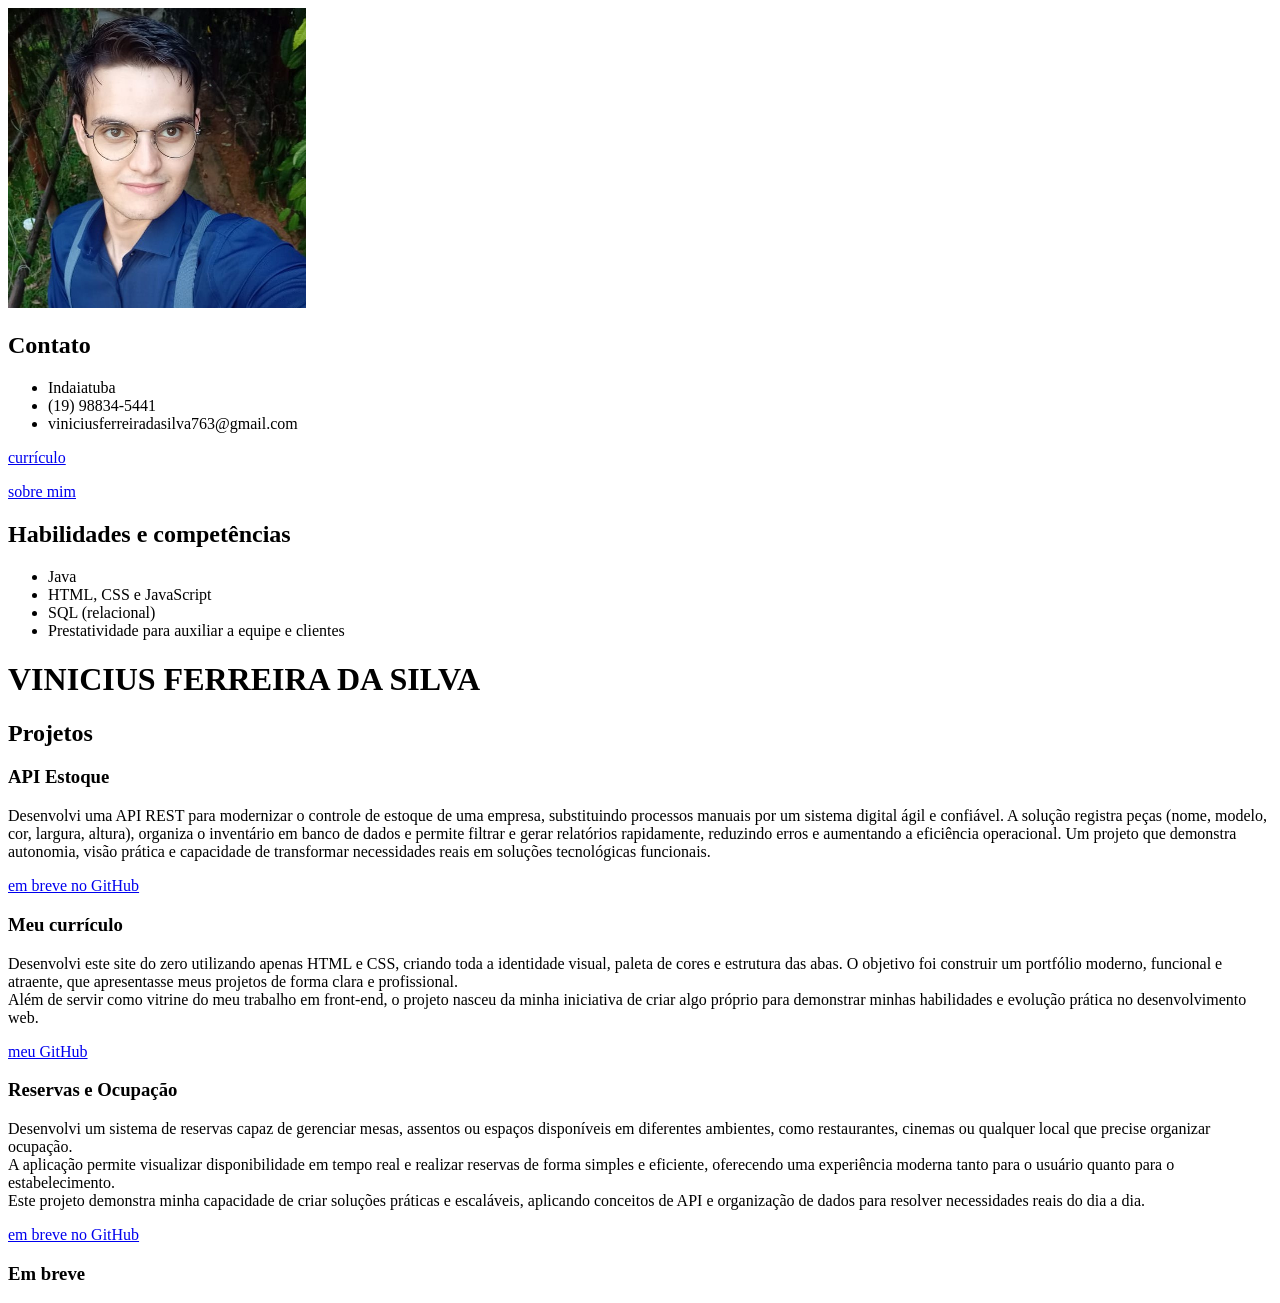
==== curriculo/meusProjetos.html @ 004ae577 "Create meusProjetos.html" ====
<!doctype html>
<html lang="pt-br">
  <head>
    <meta charset="UTF-8" />
    <meta name="author" content="Vinicius Ferreira da Silva" />
    <title>Projetos de Vinicius</title>
    <meta
      name="Description"
      content="Página criada com o intuito de mostrar meus projetos"
    />

    <link rel="stylesheet" href="organizacaoProjetosSobre.css" />
  </head>
  <body>
    <div class="divPrincipal">
      <aside>
        <div class="alinhamentoFoto">
          <img src="images/imagemVinicius.png" alt="" />
        </div>
        <div class="divEsquerda">
          <h2>Contato</h2>
        <ul class="ulEsquerda">
          <li>Indaiatuba</li>
          <li>(19) 98834-5441</li>
          <li>viniciusferreiradasilva763@gmail.com</li>
        </ul>
        <div class="divEsquerda">
          <p class="botaoOutraPagina">
            <a href="curriculoViniciusFerreira.html">currículo</a>
          </p>

          <p class="botaoOutraPagina"><a href="sobreVinicius.html">sobre mim</a></p>
          <h2>Habilidades e competências</h2>

          <ul class="ulEsquerda">
            <li>Java</li>
            <li>HTML, CSS e JavaScript</li>
            <li>SQL (relacional)</li>
            <li>Prestatividade para auxiliar a equipe e clientes</li>
          </ul>
        </div>
      </aside>
      <main>
        <header><h1>VINICIUS FERREIRA DA SILVA</h1></header>
        <div class="alinhamentoProjetos">
          <h2>Projetos</h2>
          <div class="card">
            <h3>API Estoque</h3>
            <p>
              Desenvolvi uma API REST para modernizar o controle de estoque de
              uma empresa, substituindo processos manuais por um sistema digital
              ágil e confiável. A solução registra peças (nome, modelo, cor,
              largura, altura), organiza o inventário em banco de dados e permite
              filtrar e gerar relatórios rapidamente, reduzindo erros e
              aumentando a eficiência operacional. Um projeto que demonstra
              autonomia, visão prática e capacidade de transformar necessidades
              reais em soluções tecnológicas funcionais.
            </p>
            <nav>
              <a
                href="https://github.com/VINICIUSFERREIRASILVA763">
                em breve no GitHub
              </a>
            </nav>
          </div>
          <div class="card">
            <h3>Meu currículo</h3>
            <p>
              Desenvolvi este site do zero utilizando apenas HTML e CSS, criando
              toda a identidade visual, paleta de cores e estrutura das abas. O
              objetivo foi construir um portfólio moderno, funcional e atraente,
              que apresentasse meus projetos de forma clara e profissional.
              <br />
              Além de servir como vitrine do meu trabalho em front-end, o
              projeto nasceu da minha iniciativa de criar algo próprio para
              demonstrar minhas habilidades e evolução prática no
              desenvolvimento web.
            </p>
            <nav>
              <a href="https://github.com/VINICIUSFERREIRASILVA763"
                >meu GitHub</a
              >
            </nav>
          </div>
          <div class="card">
            <h3>Reservas e Ocupação</h3>
            <p>
              Desenvolvi um sistema de reservas capaz de gerenciar mesas,
              assentos ou espaços disponíveis em diferentes ambientes, como
              restaurantes, cinemas ou qualquer local que precise organizar
              ocupação.<br />A aplicação permite visualizar disponibilidade em
              tempo real e realizar reservas de forma simples e eficiente,
              oferecendo uma experiência moderna tanto para o usuário quanto
              para o estabelecimento.<br />Este projeto demonstra minha
              capacidade de criar soluções práticas e escaláveis, aplicando
              conceitos de API e organização de dados para resolver necessidades
              reais do dia a dia.
            </p>
            <nav>
              <a
                href="https://github.com/VINICIUSFERREIRASILVA763"
                target="_blank"
              >
                em breve no GitHub
              </a>
            </nav>
          </div>
          <div class="card">
            <h3>Em breve</h3>
          </div>
        </div>
      </main>
    </div>
  </body>
</html>
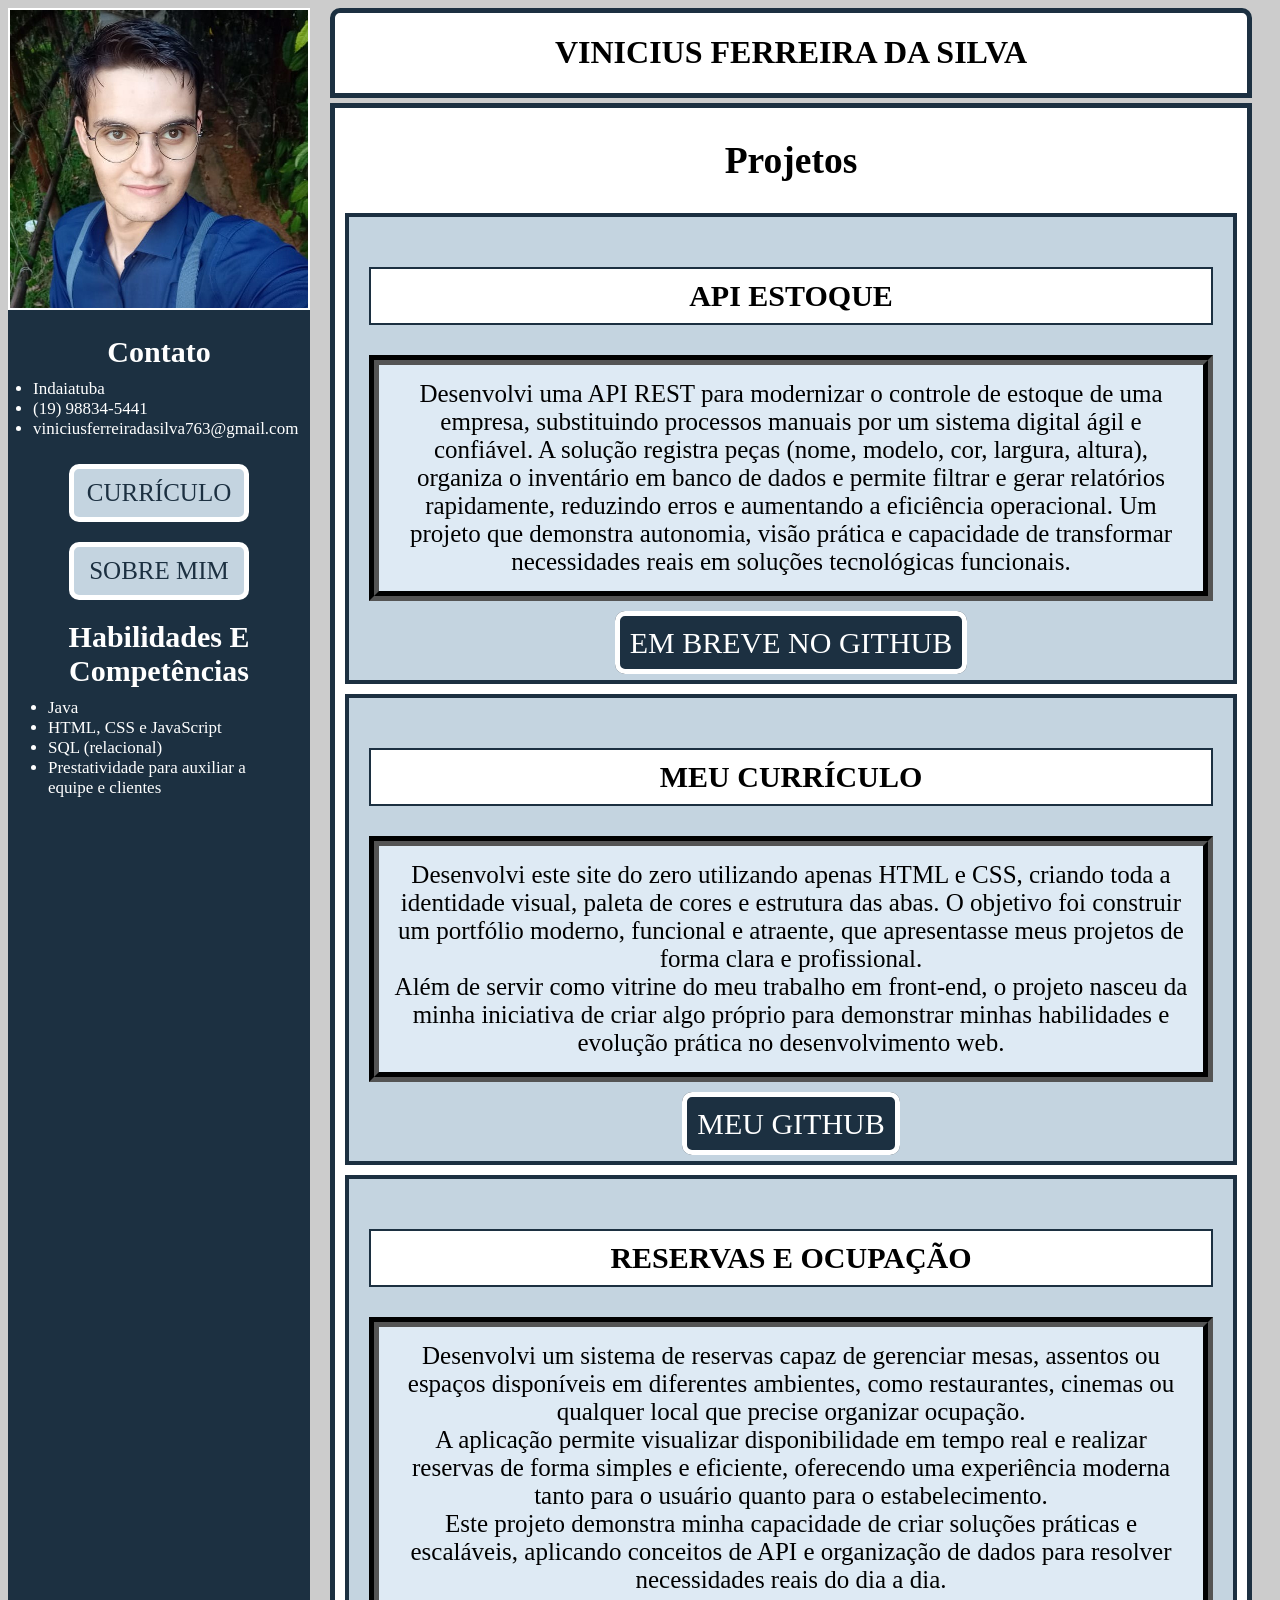
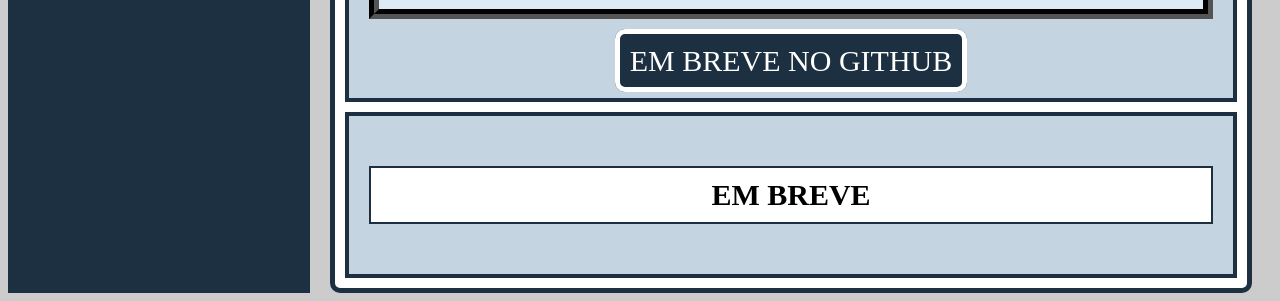
==== commit 0c836726: "Update meusProjetos.html" ====
--- a/curriculo/meusProjetos.html
+++ b/curriculo/meusProjetos.html
@@ -26,7 +26,7 @@
         </ul>
         <div class="divEsquerda">
           <p class="botaoOutraPagina">
-            <a href="curriculoViniciusFerreira.html">currículo</a>
+            <a href="../index.html">currículo</a>
           </p>
 
           <p class="botaoOutraPagina"><a href="sobreVinicius.html">sobre mim</a></p>
--- a/curriculo/organizacaoProjetosSobre.css
+++ b/curriculo/organizacaoProjetosSobre.css
@@ -0,0 +1,126 @@
+.divPrincipal {
+  display: flex;
+}
+body {
+  background-color: #ccc;
+}
+aside {
+  background-color: rgb(28, 48, 65);
+  color: white;
+  width: 302px;
+}
+main {
+  margin: 0 20px;
+  width: 100%;
+  border-radius: 10px;
+}
+main header {
+  background-color: white;
+  text-align: center;
+  border-radius: 10px 10px 0 0;
+  margin-bottom: 5px;
+  border: 5px solid #1c3041;
+}
+.alinhamentoFoto {
+  background-repeat: no-repeat;
+  height: 298px;
+  width: 298px;
+  overflow: hidden;
+  border: 2px solid white;
+}
+.alinhamentoProjetos {
+  background-color: white;
+  text-align: center;
+  font-size: 25px;
+  border: 5px solid #1c3041;
+  border-radius: 0 0 10px 10px;
+}
+.card {
+  background-color: #c4d4e0;
+  margin: 10px;
+  padding: 20px;
+  border: 4px solid #1c3041;
+}
+.card h3 {
+  background-color: white;
+  font-size: 30px;
+  text-align: center;
+  padding: 10px;
+  text-transform: uppercase;
+  border: 2px solid #1c3041;
+}
+.card p {
+  background-color: #deeaf4;
+  font-size: 25px;
+  text-align: center;
+  padding: 15px;
+  border: 10px groove black;
+}
+main a {
+  width: 60px;
+  background-color: #1c3041;
+  color: white;
+  border: 5px solid;
+  font-size: 30px;
+  padding: 10px;
+  border-radius: 10px;
+  text-transform: uppercase;
+  text-decoration: none;
+}
+main a:hover {
+  width: 60px;
+  background-color: white;
+  color: #1c3041;
+  border: 5px solid;
+  font-size: 30px;
+  padding: 10px;
+  border-radius: 10px;
+}
+.divEsquerda {
+  padding: 15px;
+}
+.divEsquerda h2 {
+  text-align: center;
+  font-size: 30px;
+  text-transform: capitalize;
+  margin: 10px;
+}
+
+.divEsquerda p {
+  margin: 0;
+  font-size: 25px;
+  text-transform: capitalize;
+}
+.ulEsquerda {
+  font-size: 17px;
+  margin: 0;
+  padding-left: 10px;
+}
+.botaoOutraPagina {
+  text-align: center;
+  padding: 10px;
+  display: flex;
+  flex-direction: column;
+  font-size: 30px;
+}
+.botaoOutraPagina a {
+  text-transform: uppercase;
+  text-decoration: none;
+  margin: auto;
+  padding: 10px;
+  background-color: #c4d4e0;
+  color: #1c3041;
+  width: 150px;
+  border-radius: 10px;
+  border: 5px solid white;
+}
+.botaoOutraPagina a:hover {
+  background-color: white;
+  color: #1c3041;
+  border: 5px solid #c4d4e0;
+}
+
+/*tamanho para o texto da tela sobre*/
+#ordemSobre {
+  font-size: 30px;
+}
